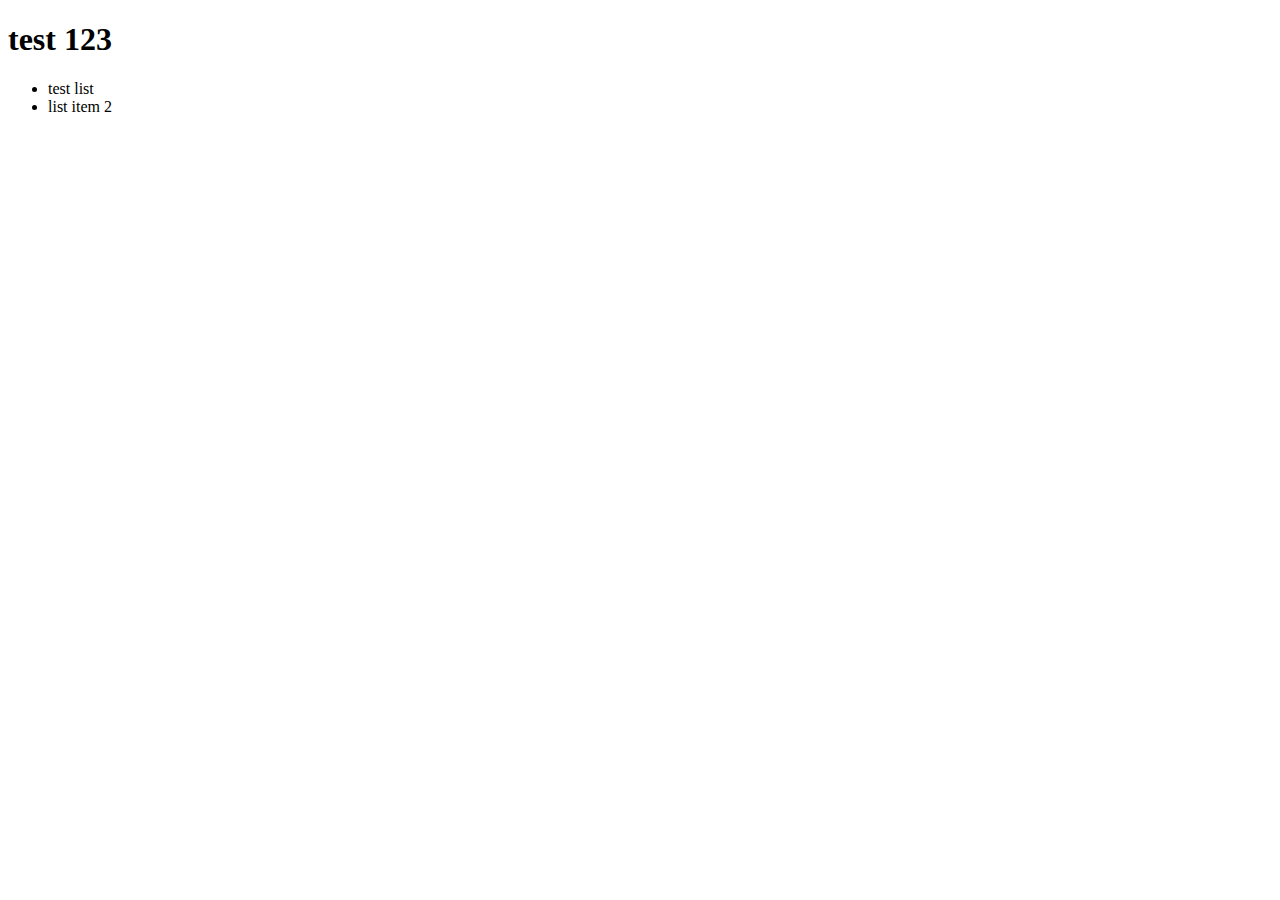
==== index.html @ e1c5c462 "create initial homepage" ====
<!DOCTYPE html>
<html lang="en">
<head>
    <meta charset="UTF-8">
    <meta http-equiv="X-UA-Compatible" content="IE=edge">
    <meta name="viewport" content="width=device-width, initial-scale=1.0">
    <title>Document</title>
</head>
<body>
    <h1>test 123</h1>
    <ul>
        <li>test list</li>
        <li>list item 2</li>

    </ul>
</body>
</html>
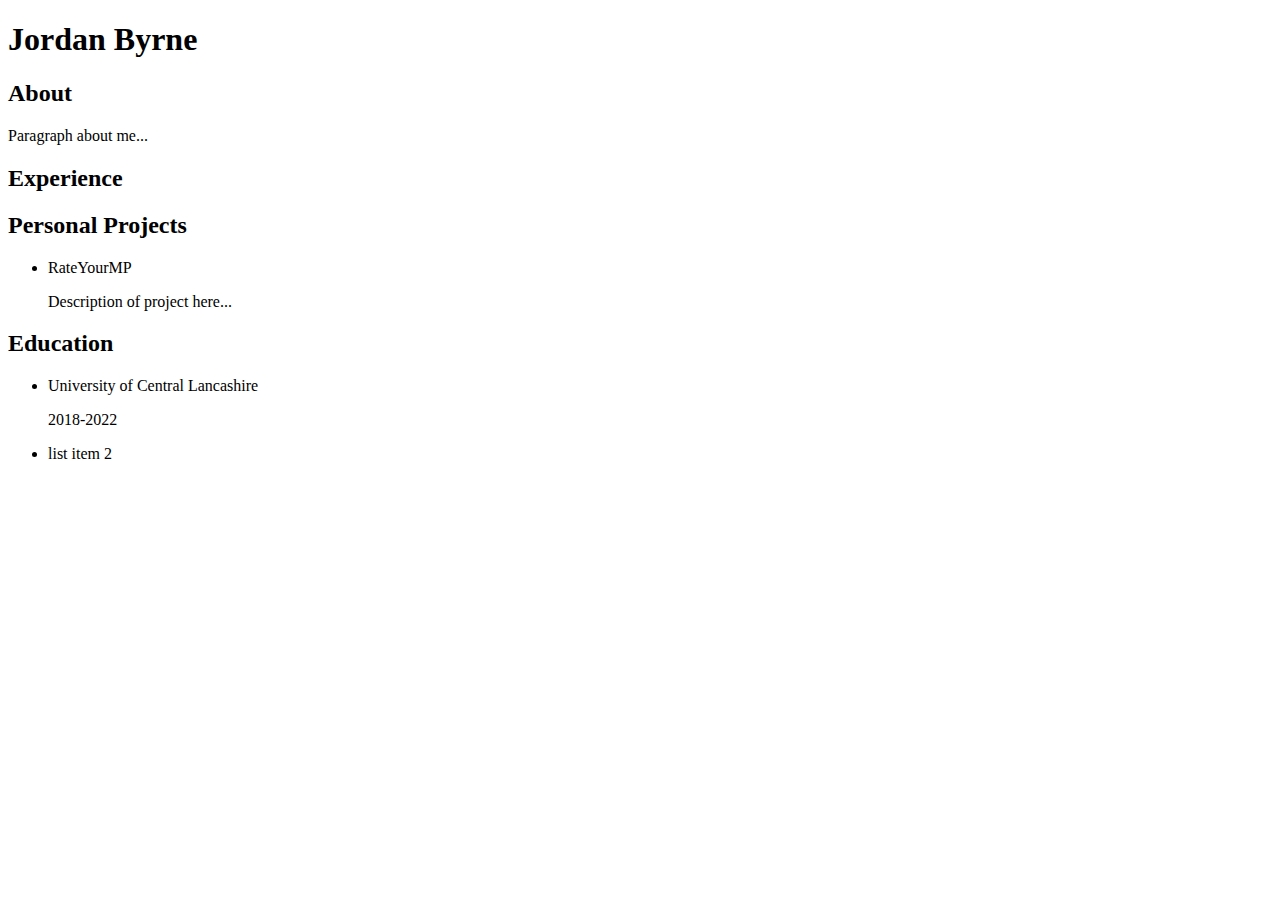
==== commit dbcfc5d2: "Added personal information" ====
--- a/index.html
+++ b/index.html
@@ -4,14 +4,30 @@
     <meta charset="UTF-8">
     <meta http-equiv="X-UA-Compatible" content="IE=edge">
     <meta name="viewport" content="width=device-width, initial-scale=1.0">
-    <title>Document</title>
+    <title>Jordan Byrne</title>
 </head>
 <body>
-    <h1>test 123</h1>
-    <ul>
-        <li>test list</li>
-        <li>list item 2</li>
-
-    </ul>
+    <h1>Jordan Byrne</h1>
+    <div>
+        <h2>About</h2>
+        <p>Paragraph about me...</p>
+    </div>
+    <div>
+        <h2>Experience</h2>
+        <h2>Personal Projects</h2>
+        <ul>
+            <li>RateYourMP 
+                <p>Description of project here...</p>
+            </li>
+            
+        </ul>
+        <h2>Education</h2>
+        <ul>
+            <li>University of Central Lancashire
+                <p>2018-2022</p>
+            </li>
+            <li>list item 2</li>
+        </ul>
+    </div>
 </body>
 </html>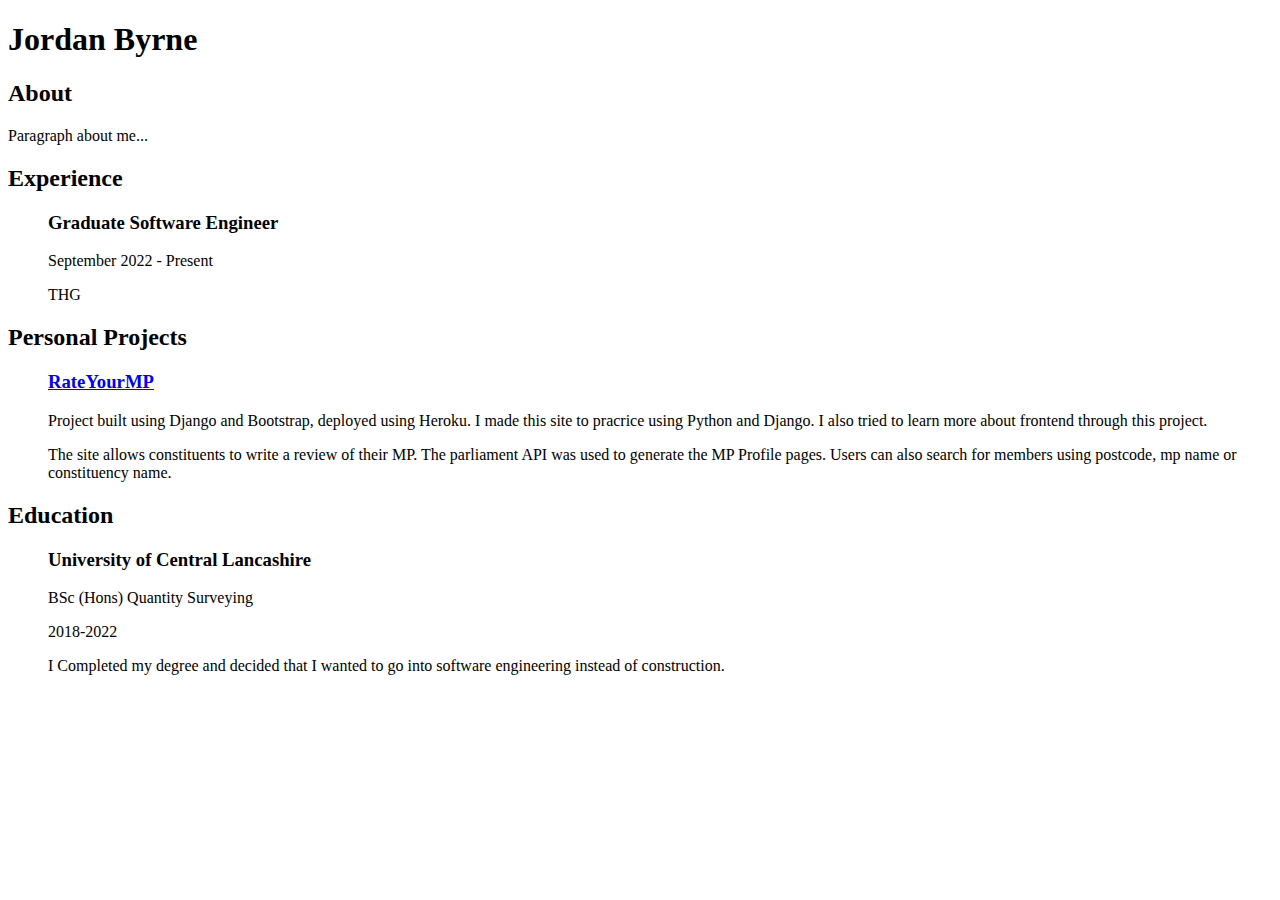
==== commit 78843b84: "added styles.css and extra information" ====
--- a/index.html
+++ b/index.html
@@ -1,33 +1,56 @@
 <!DOCTYPE html>
 <html lang="en">
-<head>
-    <meta charset="UTF-8">
-    <meta http-equiv="X-UA-Compatible" content="IE=edge">
-    <meta name="viewport" content="width=device-width, initial-scale=1.0">
+  <head>
+    <meta charset="UTF-8" />
+    <meta http-equiv="X-UA-Compatible" content="IE=edge" />
+    <meta name="viewport" content="width=device-width, initial-scale=1.0" />
+    <link rel="stylesheet" href="styles.css" />
     <title>Jordan Byrne</title>
-</head>
-<body>
+  </head>
+  <body>
     <h1>Jordan Byrne</h1>
     <div>
-        <h2>About</h2>
-        <p>Paragraph about me...</p>
+      <h2>About</h2>
+      <p>Paragraph about me...</p>
     </div>
     <div>
-        <h2>Experience</h2>
-        <h2>Personal Projects</h2>
-        <ul>
-            <li>RateYourMP 
-                <p>Description of project here...</p>
-            </li>
-            
-        </ul>
-        <h2>Education</h2>
-        <ul>
-            <li>University of Central Lancashire
-                <p>2018-2022</p>
-            </li>
-            <li>list item 2</li>
-        </ul>
+      <h2>Experience</h2>
+      <ul>
+        <li>
+          <h3>Graduate Software Engineer</h3>
+          <p>September 2022 - Present</p>
+          <p>THG</p>
+        </li>
+      </ul>
+      <h2>Personal Projects</h2>
+      <ul>
+        <li>
+          <h3><a href="https://rateyourmp.herokuapp.com">RateYourMP</a></h3>
+          <p>
+            Project built using Django and Bootstrap, deployed using Heroku. I
+            made this site to pracrice using Python and Django. I also tried to
+            learn more about frontend through this project.
+          </p>
+          <p>
+            The site allows constituents to write a review of their MP. The
+            parliament API was used to generate the MP Profile pages. Users can
+            also search for members using postcode, mp name or constituency
+            name.
+          </p>
+        </li>
+      </ul>
+      <h2>Education</h2>
+      <ul>
+        <li>
+          <h3>University of Central Lancashire</h3>
+          <p>BSc (Hons) Quantity Surveying</p>
+          <p>2018-2022</p>
+          <p>
+            I Completed my degree and decided that I wanted to go into software
+            engineering instead of construction.
+          </p>
+        </li>
+      </ul>
     </div>
-</body>
-</html>+  </body>
+</html>
--- a/styles.css
+++ b/styles.css
@@ -0,0 +1,3 @@
+li {
+  list-style-type: none;
+}
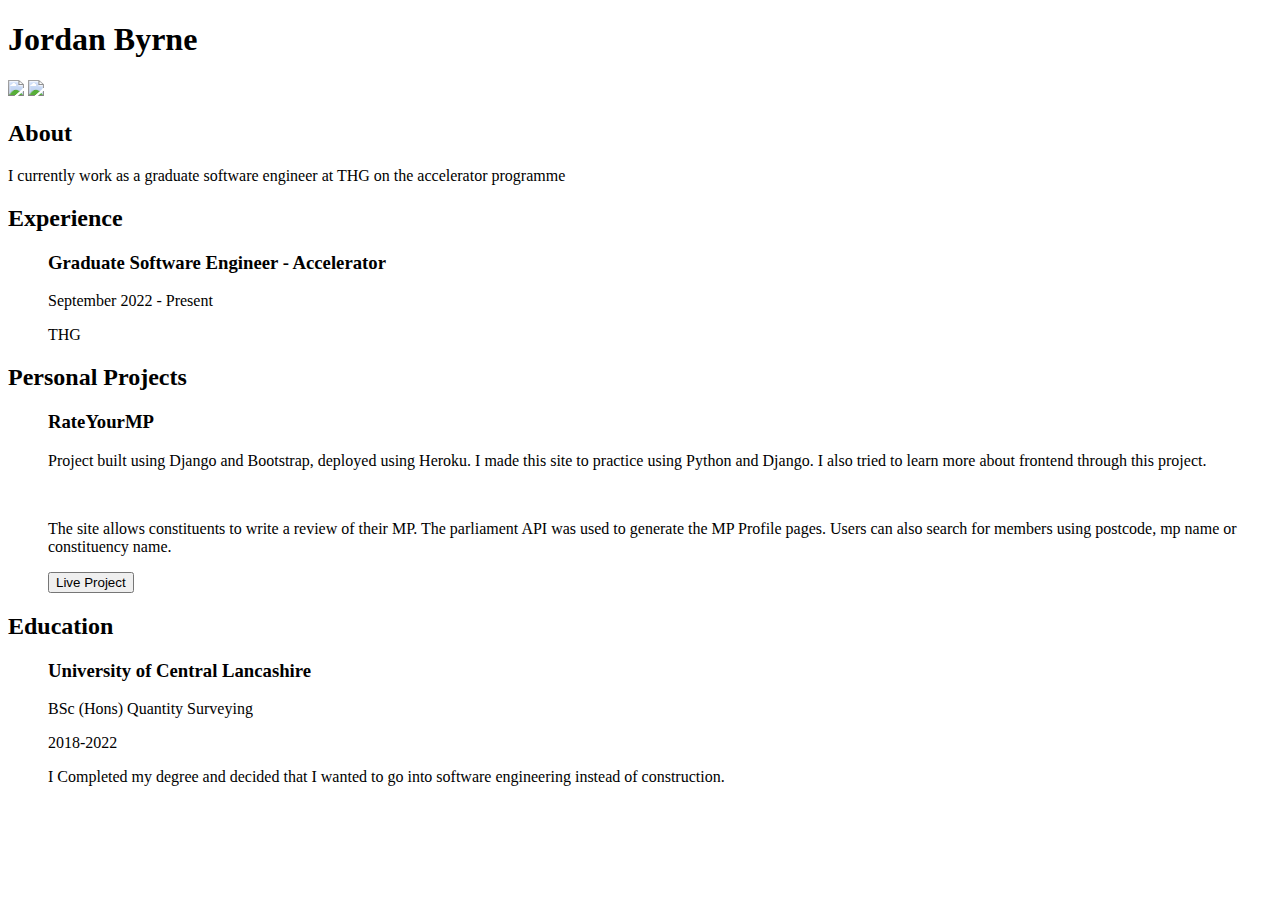
==== commit 03bed51d: "added styles and html changes" ====
--- a/index.html
+++ b/index.html
@@ -5,44 +5,65 @@
     <meta http-equiv="X-UA-Compatible" content="IE=edge" />
     <meta name="viewport" content="width=device-width, initial-scale=1.0" />
     <link rel="stylesheet" href="styles.css" />
+    <script src="myScript.js"></script>
     <title>Jordan Byrne</title>
   </head>
   <body>
     <h1>Jordan Byrne</h1>
-    <div>
+    <div class="links">
+      <a href="https://github.com/JLByrne21"
+        ><img src="github-logo.png" class="social-logo"
+      /></a>
+      <a
+        href="https://www.linkedin.com/in/jordan-byrne-786213174"
+        class="social-link"
+        ><img src="linkedin-logo.png" class="social-logo"
+      /></a>
+    </div>
+    <div class="about-section">
       <h2>About</h2>
-      <p>Paragraph about me...</p>
+      <p>
+        I currently work as a graduate software engineer at THG on the
+        accelerator programme
+      </p>
     </div>
     <div>
       <h2>Experience</h2>
-      <ul>
-        <li>
-          <h3>Graduate Software Engineer</h3>
+      <ul class="card-container">
+        <li class="info-card">
+          <h3 class="card-title">Graduate Software Engineer - Accelerator</h3>
           <p>September 2022 - Present</p>
           <p>THG</p>
         </li>
       </ul>
       <h2>Personal Projects</h2>
-      <ul>
-        <li>
-          <h3><a href="https://rateyourmp.herokuapp.com">RateYourMP</a></h3>
+      <ul class="card-container">
+        <li class="info-card">
+          <h3 class="card-title">RateYourMP</h3>
           <p>
             Project built using Django and Bootstrap, deployed using Heroku. I
-            made this site to pracrice using Python and Django. I also tried to
+            made this site to practice using Python and Django. I also tried to
             learn more about frontend through this project.
           </p>
+          <br />
           <p>
             The site allows constituents to write a review of their MP. The
             parliament API was used to generate the MP Profile pages. Users can
             also search for members using postcode, mp name or constituency
             name.
           </p>
+          <button
+            class="project-button"
+            onclick='window.location.href="https://rateyourmp.herokuapp.com";'
+          >
+            Live Project
+          </button>
         </li>
       </ul>
       <h2>Education</h2>
-      <ul>
-        <li>
-          <h3>University of Central Lancashire</h3>
+      <ul class="card-container">
+        <li class="info-card">
+          <h3 class="card-title">University of Central Lancashire</h3>
           <p>BSc (Hons) Quantity Surveying</p>
           <p>2018-2022</p>
           <p>
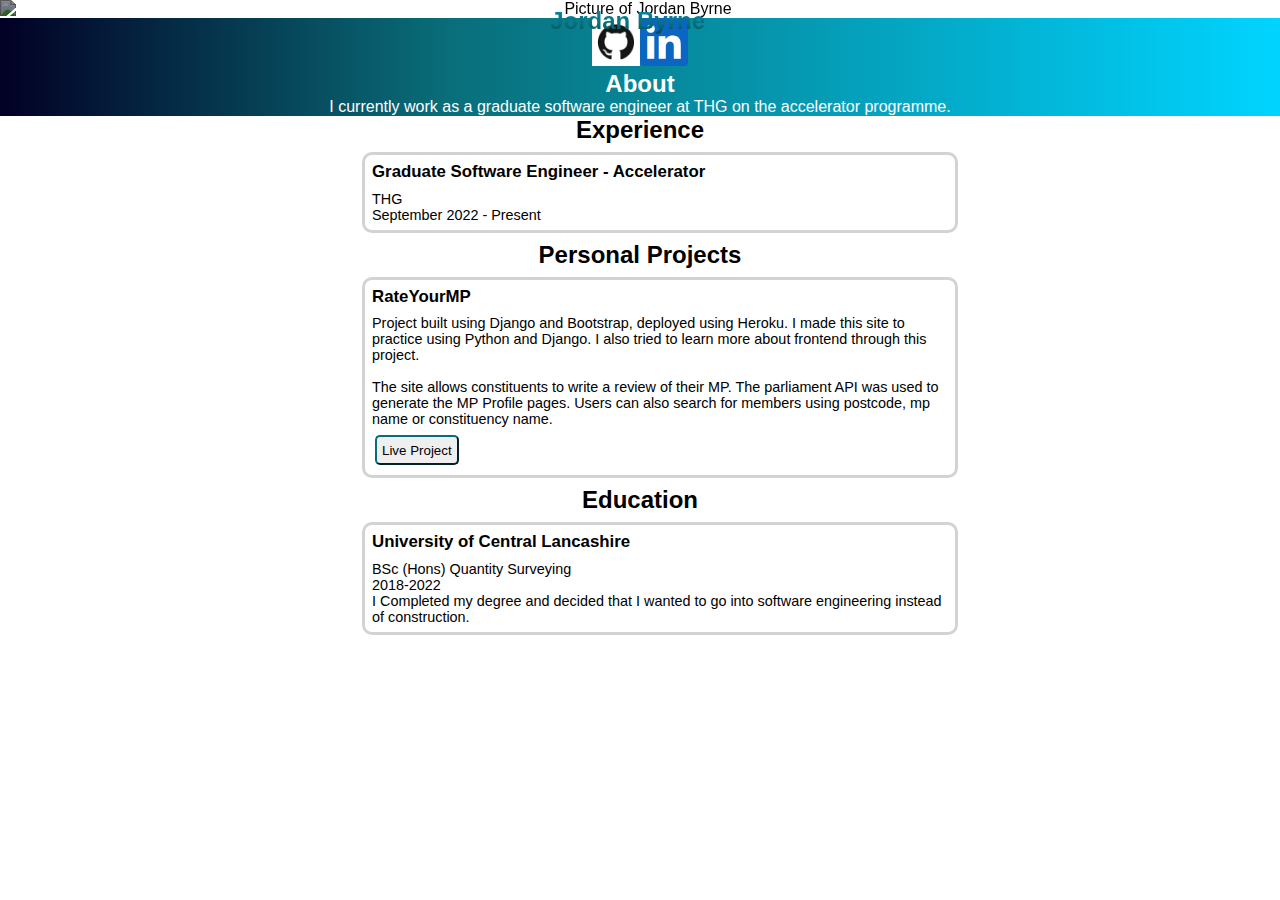
==== commit d6ce4fe4: "added welcome section and associated styles" ====
--- a/index.html
+++ b/index.html
@@ -9,22 +9,29 @@
     <title>Jordan Byrne</title>
   </head>
   <body>
-    <h1>Jordan Byrne</h1>
-    <div class="links">
-      <a href="https://github.com/JLByrne21"
-        ><img src="github-logo.png" class="social-logo"
-      /></a>
-      <a
-        href="https://www.linkedin.com/in/jordan-byrne-786213174"
-        class="social-link"
-        ><img src="linkedin-logo.png" class="social-logo"
-      /></a>
+    <div class="welcome-section">
+      <img
+        src="Jordan-Byrne.jpg"
+        class="welcome-image"
+        alt="Picture of Jordan Byrne"
+      />
+      <h1 class="name-title"><span class="name-text">Jordan Byrne</span></h1>
     </div>
     <div class="about-section">
+      <div class="links">
+        <a href="https://github.com/JLByrne21"
+          ><img src="github-logo.png" class="social-logo" alt="github logo"
+        /></a>
+        <a
+          href="https://www.linkedin.com/in/jordan-byrne-786213174"
+          class="social-link"
+          ><img src="linkedin-logo.png" class="social-logo" alt="linkedin logo"
+        /></a>
+      </div>
       <h2>About</h2>
       <p>
         I currently work as a graduate software engineer at THG on the
-        accelerator programme
+        accelerator programme.
       </p>
     </div>
     <div>
@@ -32,8 +39,8 @@
       <ul class="card-container">
         <li class="info-card">
           <h3 class="card-title">Graduate Software Engineer - Accelerator</h3>
+          <p>THG</p>
           <p>September 2022 - Present</p>
-          <p>THG</p>
         </li>
       </ul>
       <h2>Personal Projects</h2>
--- a/styles.css
+++ b/styles.css
@@ -1,3 +1,113 @@
+* {
+  margin: 0;
+}
+
+body {
+  font-family: Arial;
+  text-align: center;
+}
+
 li {
   list-style-type: none;
 }
+
+h1 {
+  text-align: center;
+}
+
+.name-title {
+  position: absolute;
+  background: -webkit-linear-gradient(
+    90deg,
+    rgba(2, 60, 80, 1) 0%,
+    rgba(9, 110, 121, 1) 35%,
+    rgba(0, 150, 200, 1) 100%
+  );
+  -webkit-background-clip: text;
+  top: 0%;
+  left: 50%;
+  transform: translate(-58%, 0%);
+}
+
+.name-text {
+  font-size: 1.5rem;
+  color: transparent;
+}
+
+.welcome-section {
+  position: relative;
+  justify-content: center;
+}
+
+.welcome-image {
+  max-height: 100%;
+  max-width: 100%;
+  display: block;
+  object-fit: contain;
+  filter: brightness(55%);
+}
+
+.links {
+  display: flex;
+  justify-content: center;
+}
+
+.social-logo {
+  width: 3rem;
+  height: 3rem;
+}
+
+.about-section {
+  color: white;
+  background: linear-gradient(
+    90deg,
+    rgba(2, 0, 36, 1) 0%,
+    rgba(9, 110, 121, 1) 35%,
+    rgba(0, 212, 255, 1) 100%
+  );
+  font-size: 10;
+}
+
+.card-container {
+  display: flex;
+  padding-bottom: 0.5em;
+  padding-top: 0.5em;
+  justify-content: center;
+}
+
+.info-card {
+  text-align: left;
+  transition: box-shadow 0.4s;
+  font-size: 0.9rem;
+  min-width: 40em;
+  padding: 0.5em;
+  display: block;
+  border-style: solid;
+  border-radius: 10px;
+  border-color: lightgray;
+  max-width: 30%;
+}
+
+.info-card:hover {
+  box-shadow: 0 0 0.3em gray;
+}
+
+.card-title {
+  padding-bottom: 0.5em;
+}
+
+.project-button {
+  padding: 0.4em;
+  margin: 0.2em;
+  margin-top: 0.6em;
+  border-radius: 5px;
+  border-color: rgba(9, 110, 121, 1);
+}
+
+a:link {
+  color: gray;
+}
+
+a:visited {
+  color: rgb(180, 180, 180);
+}
